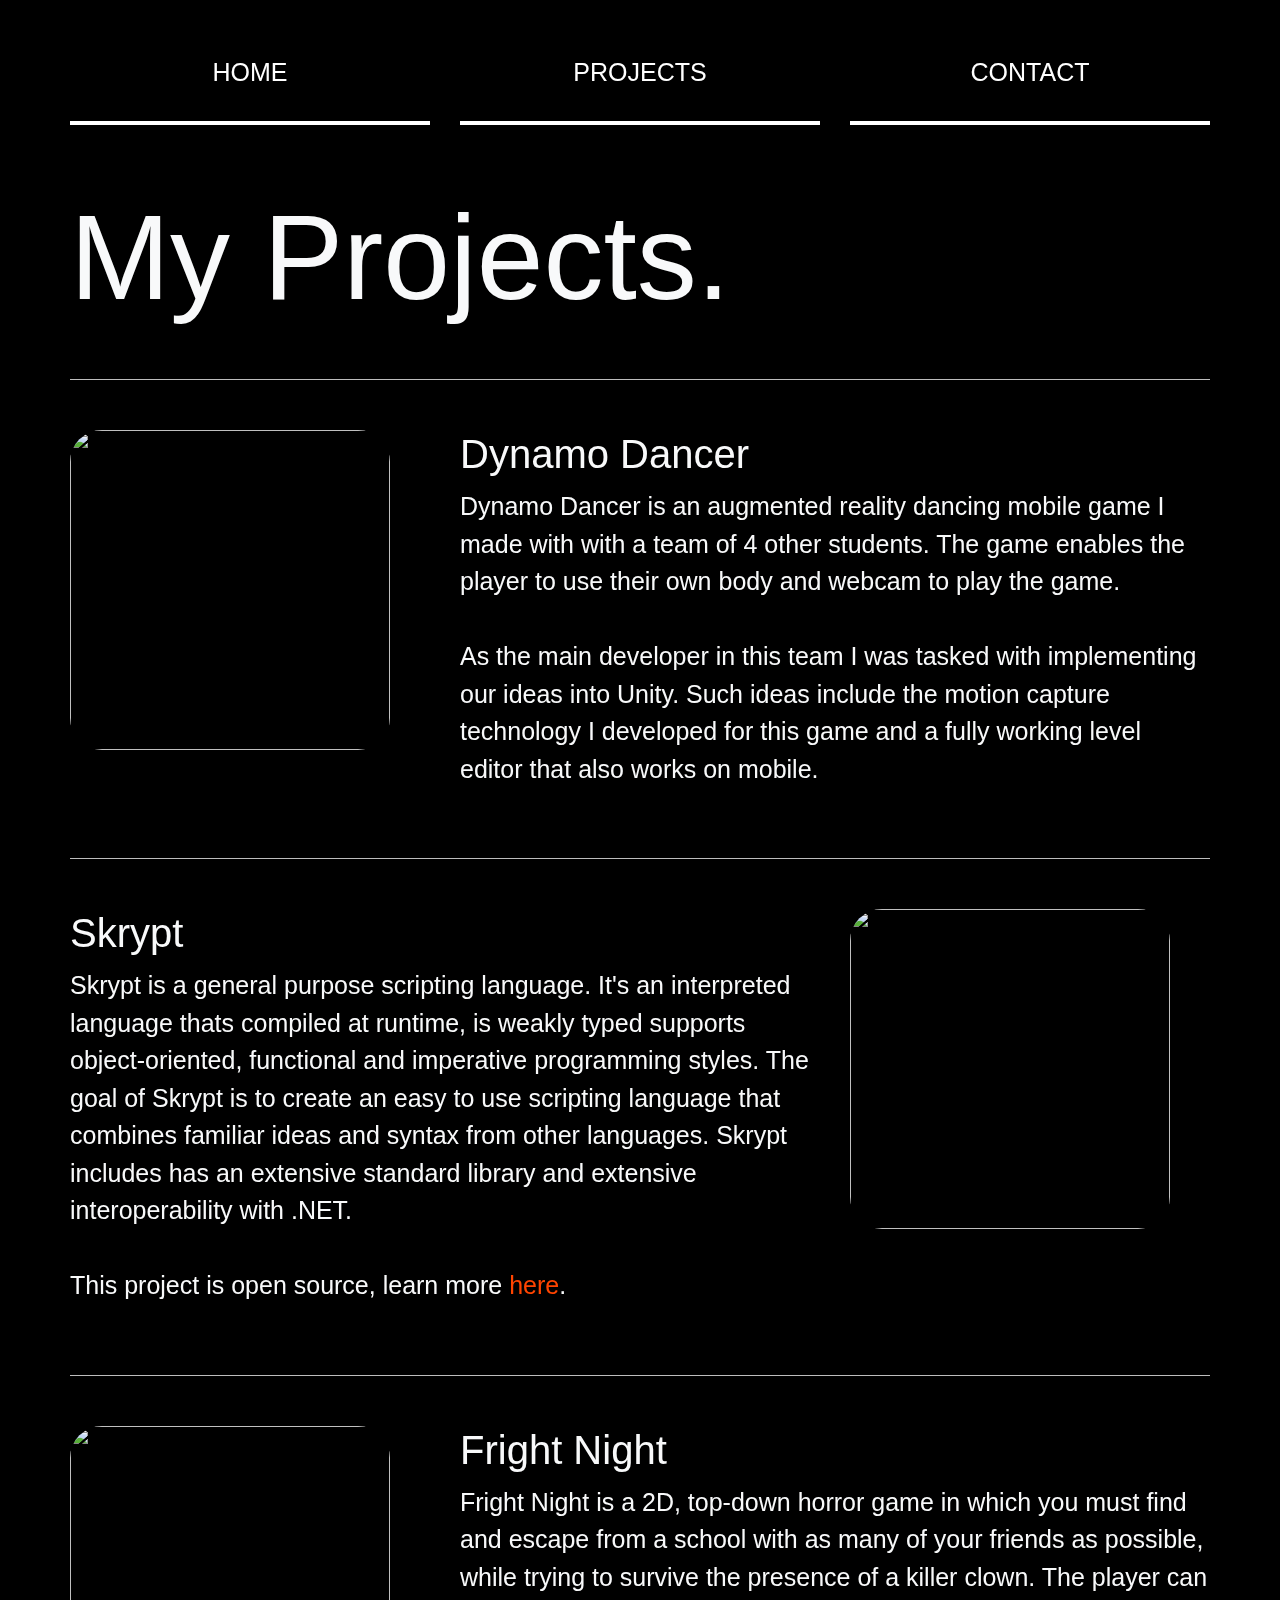
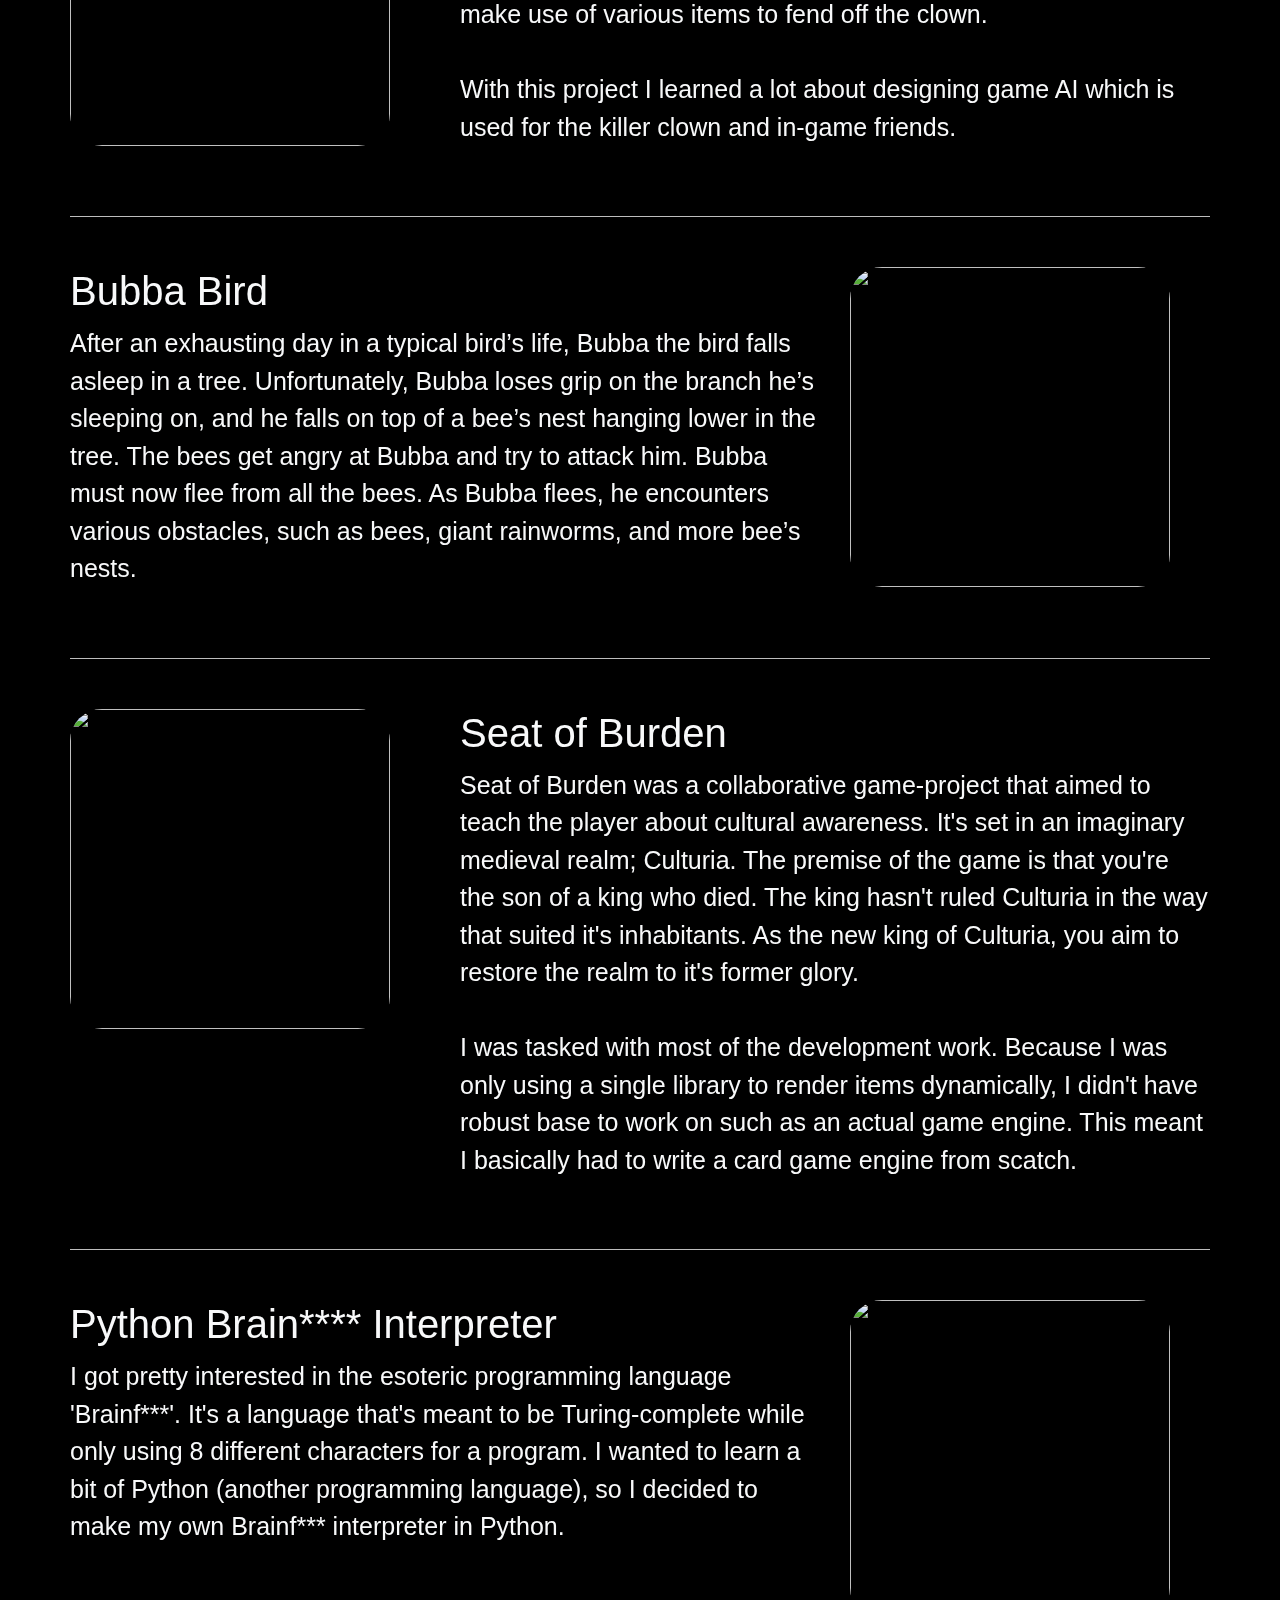
==== projects.html @ 6ac4deab "more responsive" ====
<!doctype html>
<html lang="en">

<head>
    <!-- Required meta tags -->
    <meta charset="utf-8">
    <meta name="viewport" content="width=device-width, initial-scale=0.1">

    <!-- Bootstrap CSS -->
    <link rel="stylesheet" href="https://maxcdn.bootstrapcdn.com/bootstrap/4.0.0/css/bootstrap.min.css" integrity="sha384-Gn5384xqQ1aoWXA+058RXPxPg6fy4IWvTNh0E263XmFcJlSAwiGgFAW/dAiS6JXm"
        crossorigin="anonymous">

    <link rel="stylesheet" type="text/css" href="css/misc.css">

    <title>Yoran Mandema</title>
</head>

<body>

    <div class="bg"></div>

    <main role="main">
        <!-- <h1 class="display-3 portfolio-title" align="center">Yoran Mandema</h1> -->

        <div class="container" style="height: 100%;">

            <div class="row button-container">
                <div class="col-md-4">
                    <button onclick="location.href='index.html'" type="button" class="btn btn-primary btn-lg btn-block btn-dark" class="button">HOME<span class="caret pull-right"></span>
                    </button>
                </div>

                <div class="col-md-4">
                    <button onclick="location.href='projects.html'" type="button" class="btn btn-primary btn-lg btn-block btn-dark" class="button">PROJECTS<span class="caret pull-right"></span>
                    </button>
                </div>
                <div class="col-md-4">
                    <button onclick="location.href='contact.html'" type="button" class="btn btn-primary btn-lg btn-block btn-dark" class="button">CONTACT<span class="caret pull-right"></span>
                    </button>
                </div>
            </div>

            <div class="row">
                <div class="col-md-12">
                    <h1 class="display-1 text-light">My Projects.</h1>
                    <hr>
                </div>

                <div class="col-md-4"> <img src="images/dynamodancer.png" class="img-fluid img-rounded"> </div>
                <div class="col-md-8">
                    <h2  class="text-light">Dynamo Dancer</h2>
                    <p class="lead text-light">Dynamo Dancer is an augmented reality dancing <b>mobile game</b> I made with with a team of 4 other students. 
                    The game enables the player to use their own body and webcam to play the game.<br><br>As the main developer
                    in this team I was tasked with implementing our ideas into Unity. Such ideas include the <b>motion 
                    capture technology</b> I developed for this game and a fully working <b>level editor</b> that also works on mobile.</p>
                </div>

                <div class="col-md-12"> <hr> </div>

                <div class="col-md-8">
                    <h2 class="text-light">Skrypt</h2>
                    <p class="lead text-light">Skrypt is a <b>general purpose scripting language</b>. It's an interpreted language thats compiled at runtime, is weakly typed supports object-oriented, functional and imperative programming styles. The goal of Skrypt is to create an easy to use scripting language that combines familiar ideas and syntax from other languages. Skrypt includes has an extensive standard library and extensive interoperability with .NET.
                    <br><br>This project is <b>open source</b>, learn more <a href="https://github.com/yoranmandema/Skrypt-Language" target="_blank">here</a>.</p>
                </div>
                <div class="col-md-4"> <img src="images/skryptlogo.png" class="img-fluid img-rounded"> </div>

                <div class="col-md-12"> <hr> </div>

                <div class="col-md-4"> <img src="images/frightnight.png" class="img-fluid img-rounded"> </div>

                <div class="col-md-8">
                    <h2  class="text-light">Fright Night</h2>
                    <p class="lead text-light">Fright Night is a 2D, top-down horror game in which you must find and escape from a school with
                        as many of your friends as possible, while trying to survive the presence of a killer clown.
                        The player can make use of various items to fend off the clown. <br><br>
                        With this project I learned a lot about designing <b>game AI</b> which is used for the killer clown 
                        and in-game friends.
                    </p>
                </div>

                <div class="col-md-12"> <hr> </div>

                <div class="col-md-8">
                    <h2  class="text-light">Bubba Bird</h2>
                    <p class="lead text-light">After an exhausting day in a typical bird’s life, Bubba the bird falls asleep in a tree.
                        Unfortunately, Bubba loses grip on the branch he’s sleeping on, and he falls on top of a bee’s
                        nest hanging lower in the tree. The bees get angry at Bubba and try to attack him. Bubba must
                        now flee from all the bees. As Bubba flees, he encounters various obstacles, such as bees,
                        giant rainworms, and more bee’s nests. </p>
                </div>
                <div class="col-md-4"> <img src="images/bubba.png" class="img-fluid img-rounded"> </div>

                <div class="col-md-12"> <hr> </div>

                <div class="col-md-4"> <img src="images/seatofburden.gif" class="img-fluid img-rounded"> </div>
                <div class="col-md-8">
                    <h2  class="text-light">Seat of Burden</h2>
                    <p class="lead text-light">Seat of Burden was a collaborative game-project that aimed to teach the player about cultural
                        awareness. It's set in an imaginary medieval realm; Culturia. The premise of the game is that
                        you're the son of a king who died. The king hasn't ruled Culturia in the way that suited it's
                        inhabitants. As the new king of Culturia, you aim to restore the realm to it's former glory.
                        <br><br> I was tasked with most of the development work. Because I was only using a single 
                        library to render items dynamically, I didn't have robust base to work on such as an actual 
                        game engine. This meant I basically had to write a <b>card game engine</b> from scatch.</p>
                </div>

                <div class="col-md-12"> <hr> </div>

                <div class="col-md-8">
                    <h2  class="text-light">Python Brain**** Interpreter</h2>
                    <p class="lead text-light">I got pretty interested in the esoteric programming language 'Brainf***'. It's a language that's
                        meant to be Turing-complete while only using 8 different characters for a program. I wanted to
                        learn a bit of Python (another programming language), so I decided to make my own Brainf***
                        interpreter in Python.</p>
                </div>
                <div class="col-md-4"> <img src="images/brainf.png" class="img-fluid img-rounded"> </div>
                <div class="col-md-12"> <hr> </div>
            </div>
        </div>
    </main>

    <script src="js/jquery-3.3.1.min.js"></script>
    <script src="js/bootstrap.min.js"></script>
    <script src="js/popper.min.js"></script>
</body>

</html>
---- css/misc.css ----
html,body,main {
    margin: 0;
    height: 100%;

    font-size: 20px;
    text-shadow: 1px 2px 4px #000000;
}

body {
    background-color: black;
}

h1 {
    font-size: 100;
}

hr {
    margin-top: 50px;
    margin-bottom: 50px;
    background: rgb(211, 211, 211);
}

a {
    color: #FF4400;
}   

.bg {
    background-image: url("../images/bhanu.jpg");
    background-size: cover;
    display: block;
    filter: contrast(0.7) blur(5px) brightness(0.6);
    -webkit-filter: contrast(0.7) blur(5px) brightness(0.6);
    height: 100%;
    left: 0;
    position: fixed;
    right: 0;
    z-index: -1;
    transform: scale(1.1); 
}

.img-rounded {
    object-fit: cover;
    width: 320px;
    height: 320px;
    border-radius: 10%;
}

.container {
    /* background: #ffffff; */
    border-radius: 10px;
    padding: 0;
}

.portfolio-title {
    padding: 50px;
}

.flex-center-vertically {
    display: flex;
    justify-content: center;
    flex-direction: column;
    height: 400px;
}

.button-container{
    text-align:center;
    padding-top: 25px;
    padding-bottom: 60px;
}

.btn {
    background-color: Transparent;
    border-radius: 0px;
    height: 100px;
    border: 0;
    border-bottom: 4px solid white;
    text-shadow: 2px 2px 4px #000000;
}

@media (max-width: 575.98px) {
    .display-1 {
        font-size: 1rem;
        font-weight: 300;
        line-height: 1.0;
    }

    .display-2 {
        font-size: 2.75rem;
        font-weight: 300;
        line-height: 1.0;
    }

    .display-3 {
        font-size: 2.25rem;
        font-weight: 300;
        line-height: 1.0;
    }

    .display-4 {
        font-size: 1.75rem;
        font-weight: 300;
        line-height: 1.0;
    }

}
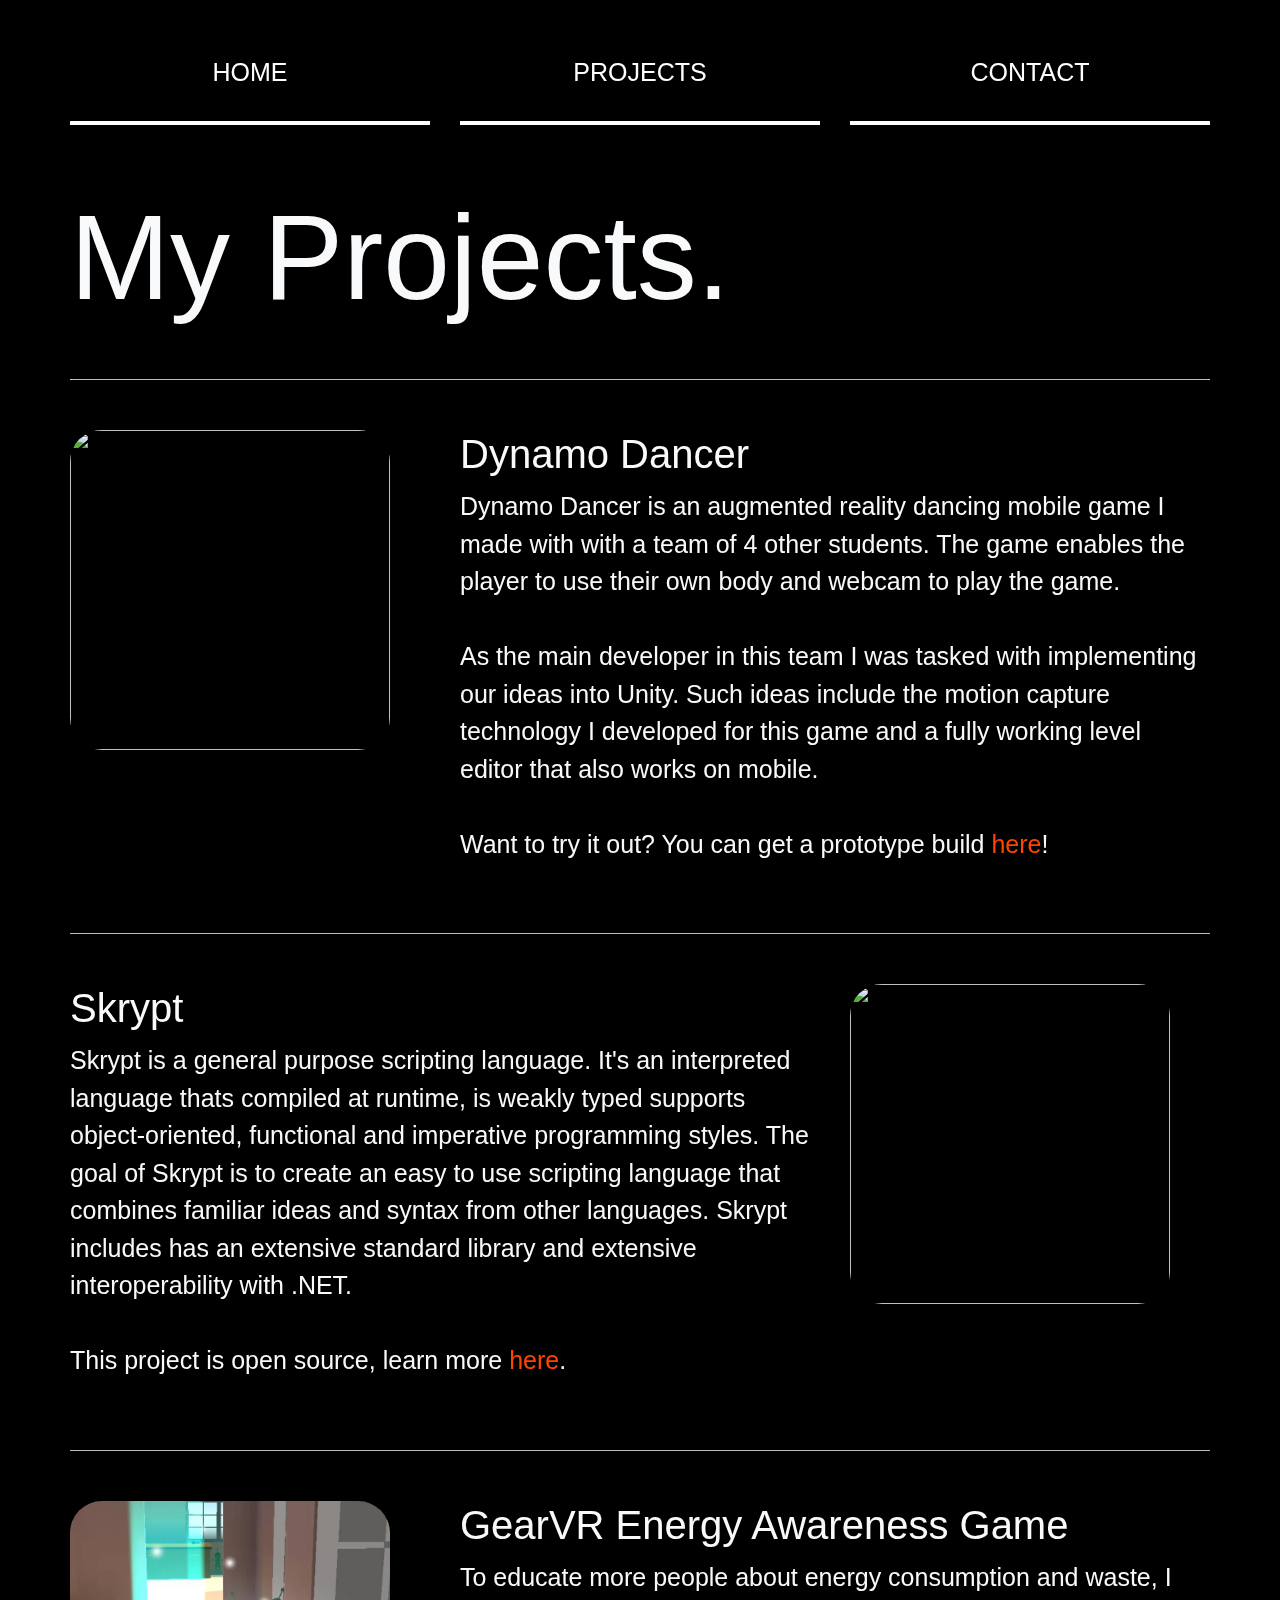
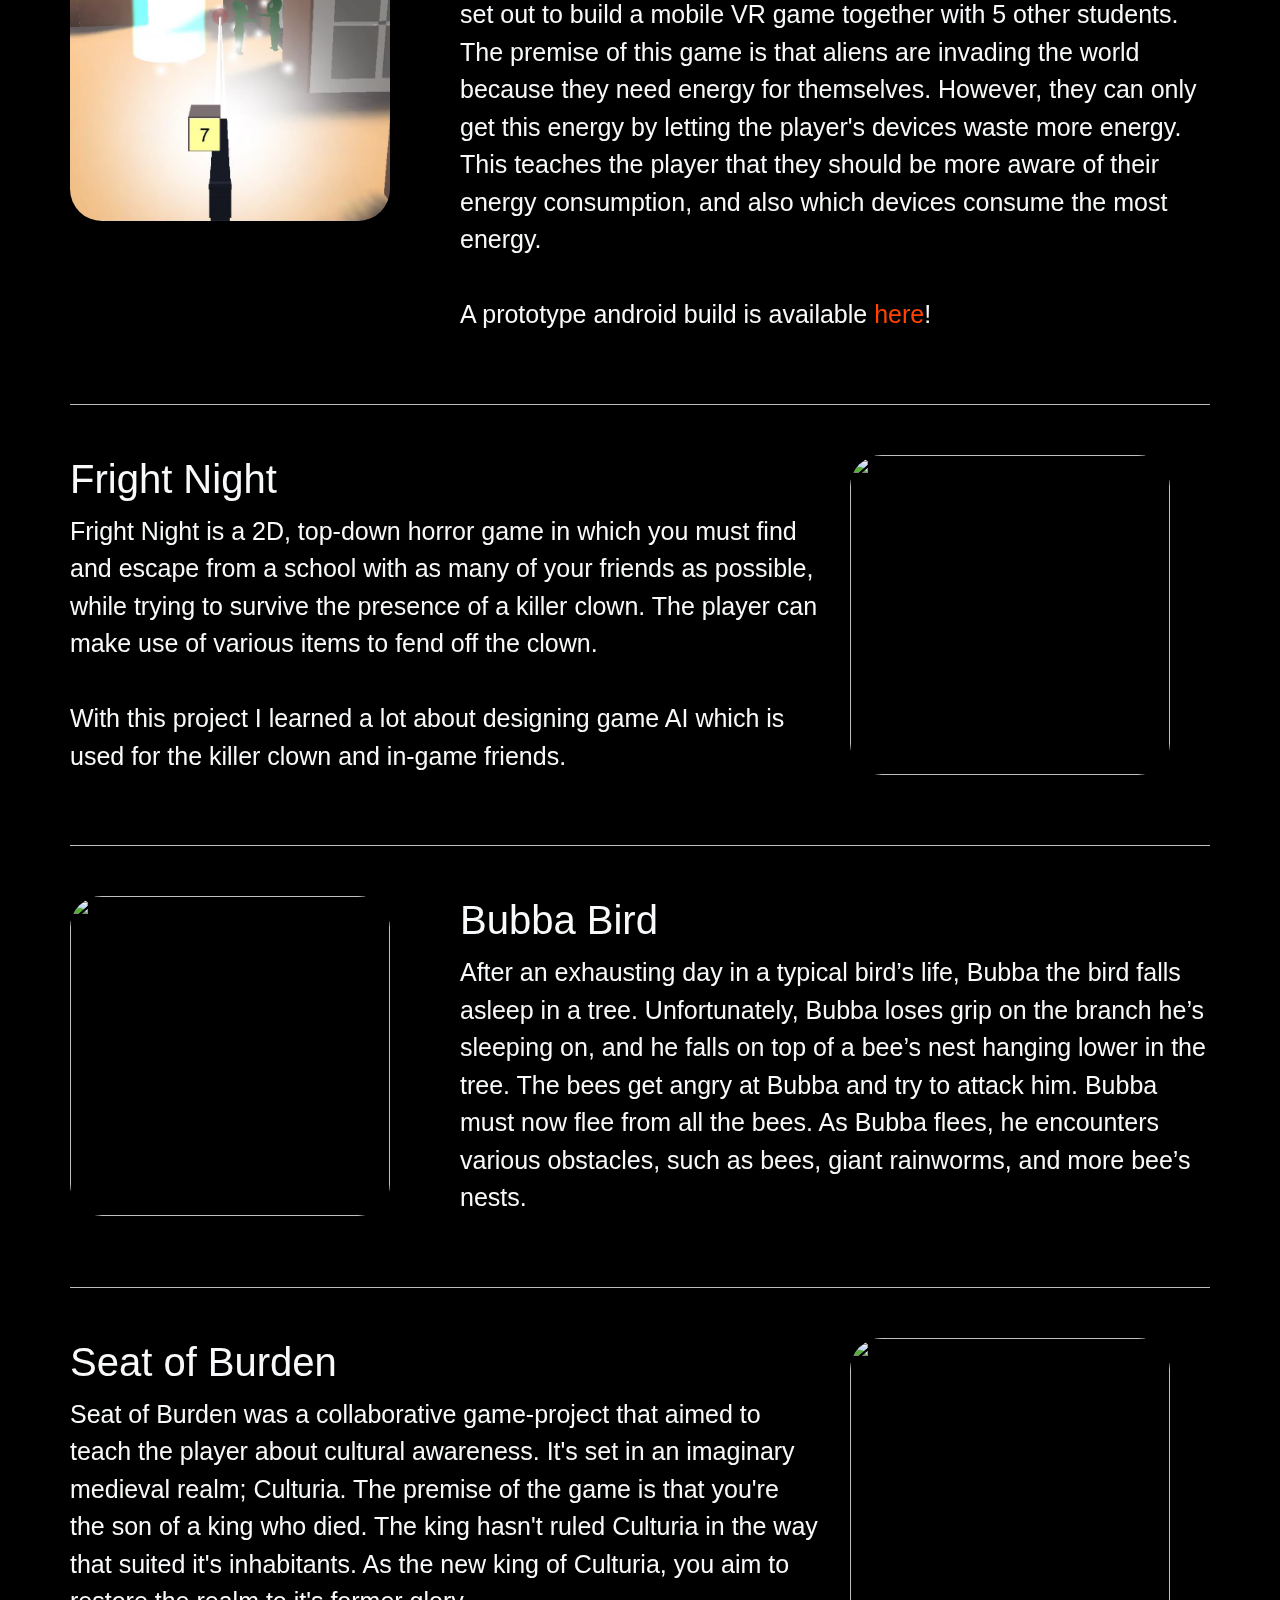
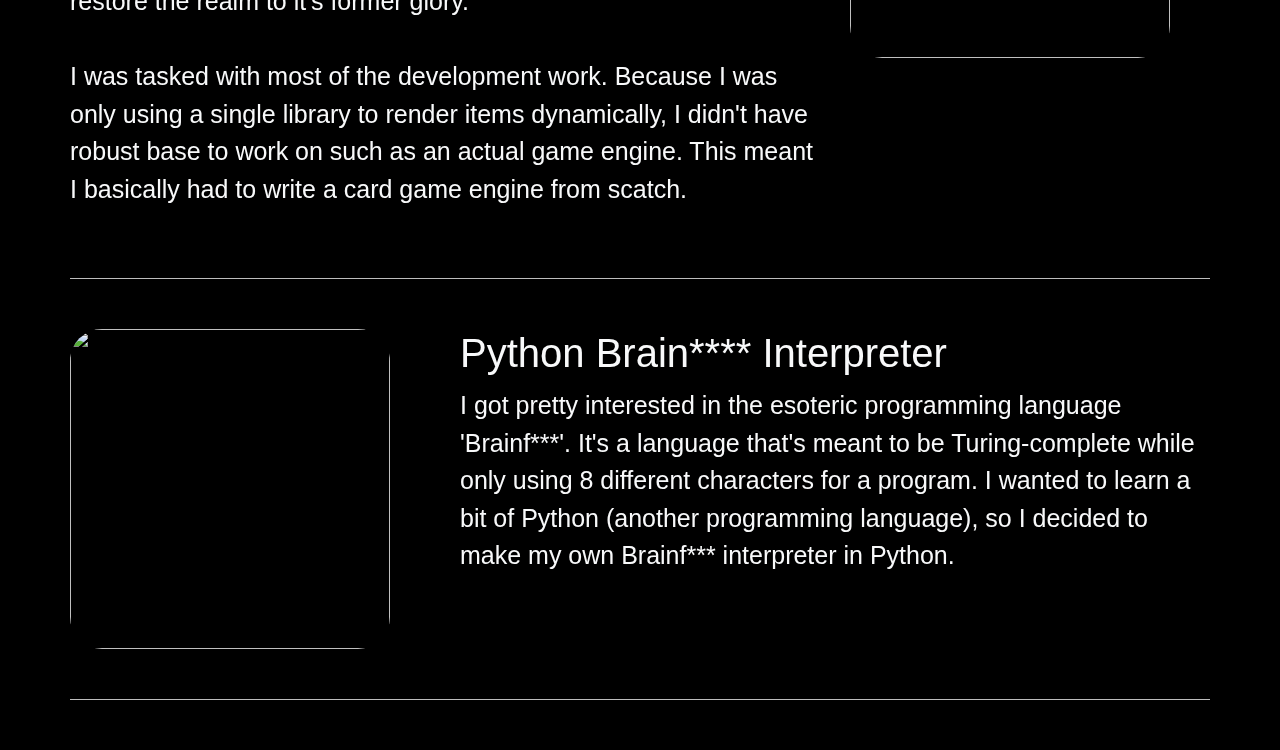
==== commit 1452a957: "update portfolio" ====
--- a/projects.html
+++ b/projects.html
@@ -52,7 +52,7 @@
                     <p class="lead text-light">Dynamo Dancer is an augmented reality dancing <b>mobile game</b> I made with with a team of 4 other students. 
                     The game enables the player to use their own body and webcam to play the game.<br><br>As the main developer
                     in this team I was tasked with implementing our ideas into Unity. Such ideas include the <b>motion 
-                    capture technology</b> I developed for this game and a fully working <b>level editor</b> that also works on mobile.</p>
+                    capture technology</b> I developed for this game and a fully working <b>level editor</b> that also works on mobile. <br><br>Want to try it out? You can get a prototype build <a href="https://github.com/yoranmandema/Prototypes/releases/tag/1.0" target="_blank">here</a>!</p>
                 </div>
 
                 <div class="col-md-12"> <hr> </div>
@@ -63,10 +63,20 @@
                     <br><br>This project is <b>open source</b>, learn more <a href="https://github.com/yoranmandema/Skrypt-Language" target="_blank">here</a>.</p>
                 </div>
                 <div class="col-md-4"> <img src="images/skryptlogo.png" class="img-fluid img-rounded"> </div>
+                <div class="col-md-12"> <hr> </div>
+
+                <div class="col-md-4"> <img src="images/alieninvasion.png" class="img-fluid img-rounded"> </div>
+
+                <div class="col-md-8">
+                    <h2  class="text-light">GearVR Energy Awareness Game</h2>
+                    <p class="lead text-light">
+                        To educate more people about energy consumption and waste, I set out to build a mobile VR game together with 5 other students. The premise of this game is that aliens are invading the world because they need energy for themselves. However, they can only get this energy by letting the player's devices waste more energy. This teaches the player that they should be more aware of their energy consumption, and also which devices consume the most energy.<br><br>
+
+                        A prototype android build is available <a href="https://github.com/yoranmandema/Prototypes/releases/tag/1.1" target="_blank">here</a>!
+                    </p>
+                </div>
 
                 <div class="col-md-12"> <hr> </div>
-
-                <div class="col-md-4"> <img src="images/frightnight.png" class="img-fluid img-rounded"> </div>
 
                 <div class="col-md-8">
                     <h2  class="text-light">Fright Night</h2>
@@ -78,7 +88,11 @@
                     </p>
                 </div>
 
+                <div class="col-md-4"> <img src="images/frightnight.png" class="img-fluid img-rounded"> </div>
+
                 <div class="col-md-12"> <hr> </div>
+
+                <div class="col-md-4"> <img src="images/bubba.png" class="img-fluid img-rounded"> </div>
 
                 <div class="col-md-8">
                     <h2  class="text-light">Bubba Bird</h2>
@@ -88,11 +102,9 @@
                         now flee from all the bees. As Bubba flees, he encounters various obstacles, such as bees,
                         giant rainworms, and more bee’s nests. </p>
                 </div>
-                <div class="col-md-4"> <img src="images/bubba.png" class="img-fluid img-rounded"> </div>
 
                 <div class="col-md-12"> <hr> </div>
 
-                <div class="col-md-4"> <img src="images/seatofburden.gif" class="img-fluid img-rounded"> </div>
                 <div class="col-md-8">
                     <h2  class="text-light">Seat of Burden</h2>
                     <p class="lead text-light">Seat of Burden was a collaborative game-project that aimed to teach the player about cultural
@@ -104,7 +116,11 @@
                         game engine. This meant I basically had to write a <b>card game engine</b> from scatch.</p>
                 </div>
 
+                <div class="col-md-4"> <img src="images/seatofburden.gif" class="img-fluid img-rounded"> </div>
+
                 <div class="col-md-12"> <hr> </div>
+
+                <div class="col-md-4"> <img src="images/brainf.png" class="img-fluid img-rounded"> </div>
 
                 <div class="col-md-8">
                     <h2  class="text-light">Python Brain**** Interpreter</h2>
@@ -113,7 +129,6 @@
                         learn a bit of Python (another programming language), so I decided to make my own Brainf***
                         interpreter in Python.</p>
                 </div>
-                <div class="col-md-4"> <img src="images/brainf.png" class="img-fluid img-rounded"> </div>
                 <div class="col-md-12"> <hr> </div>
             </div>
         </div>
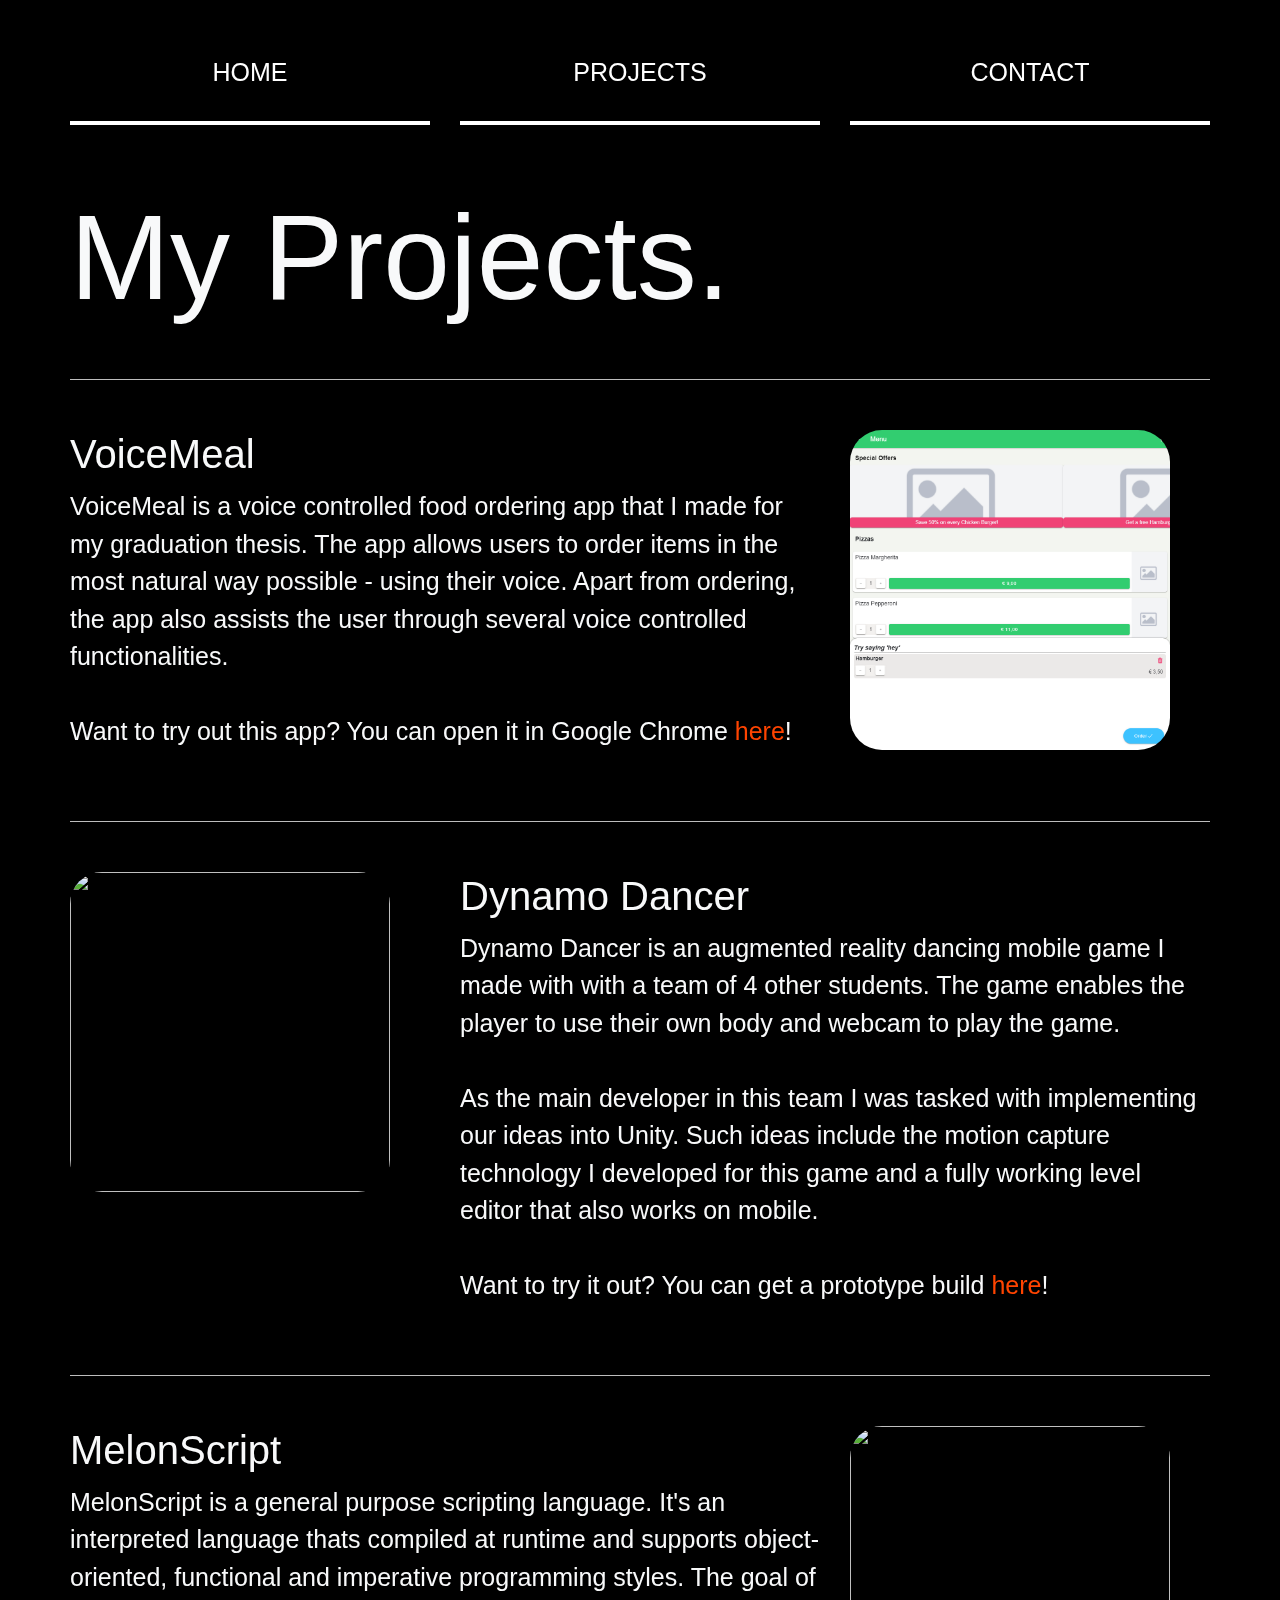
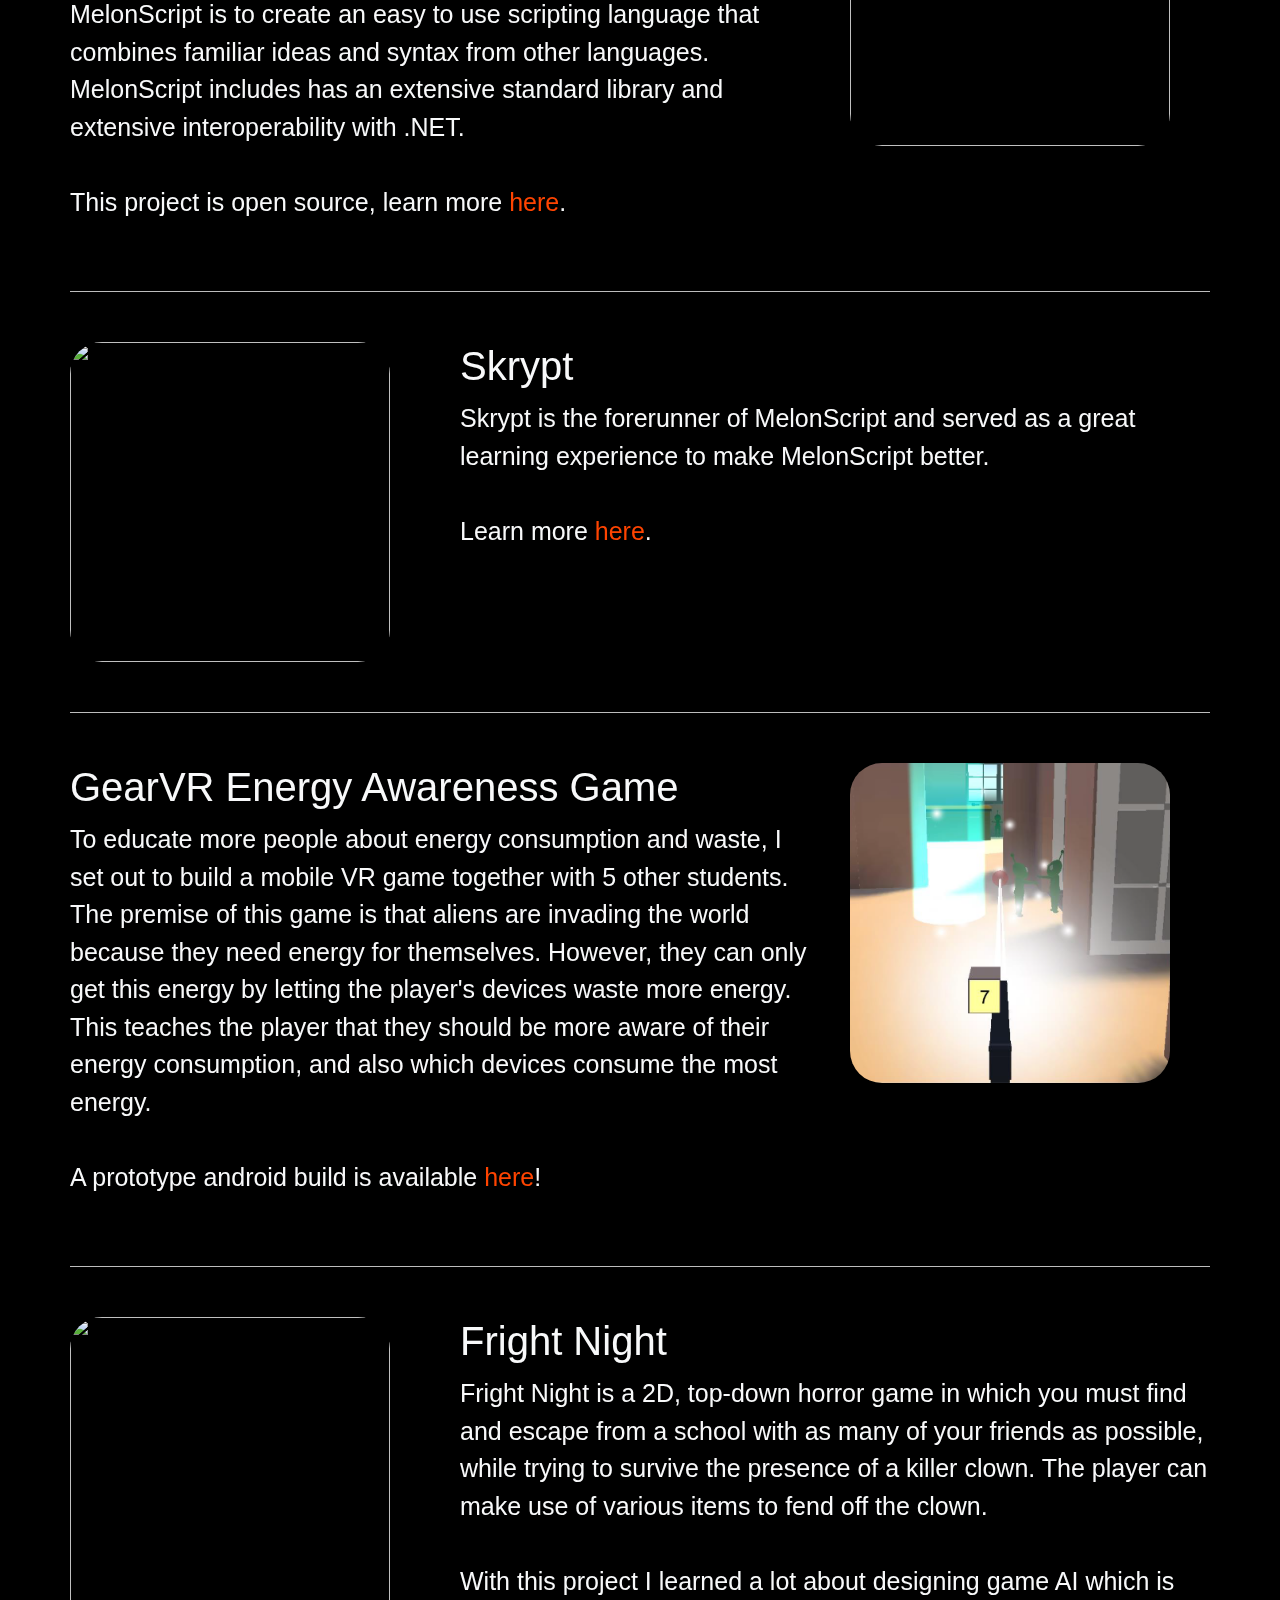
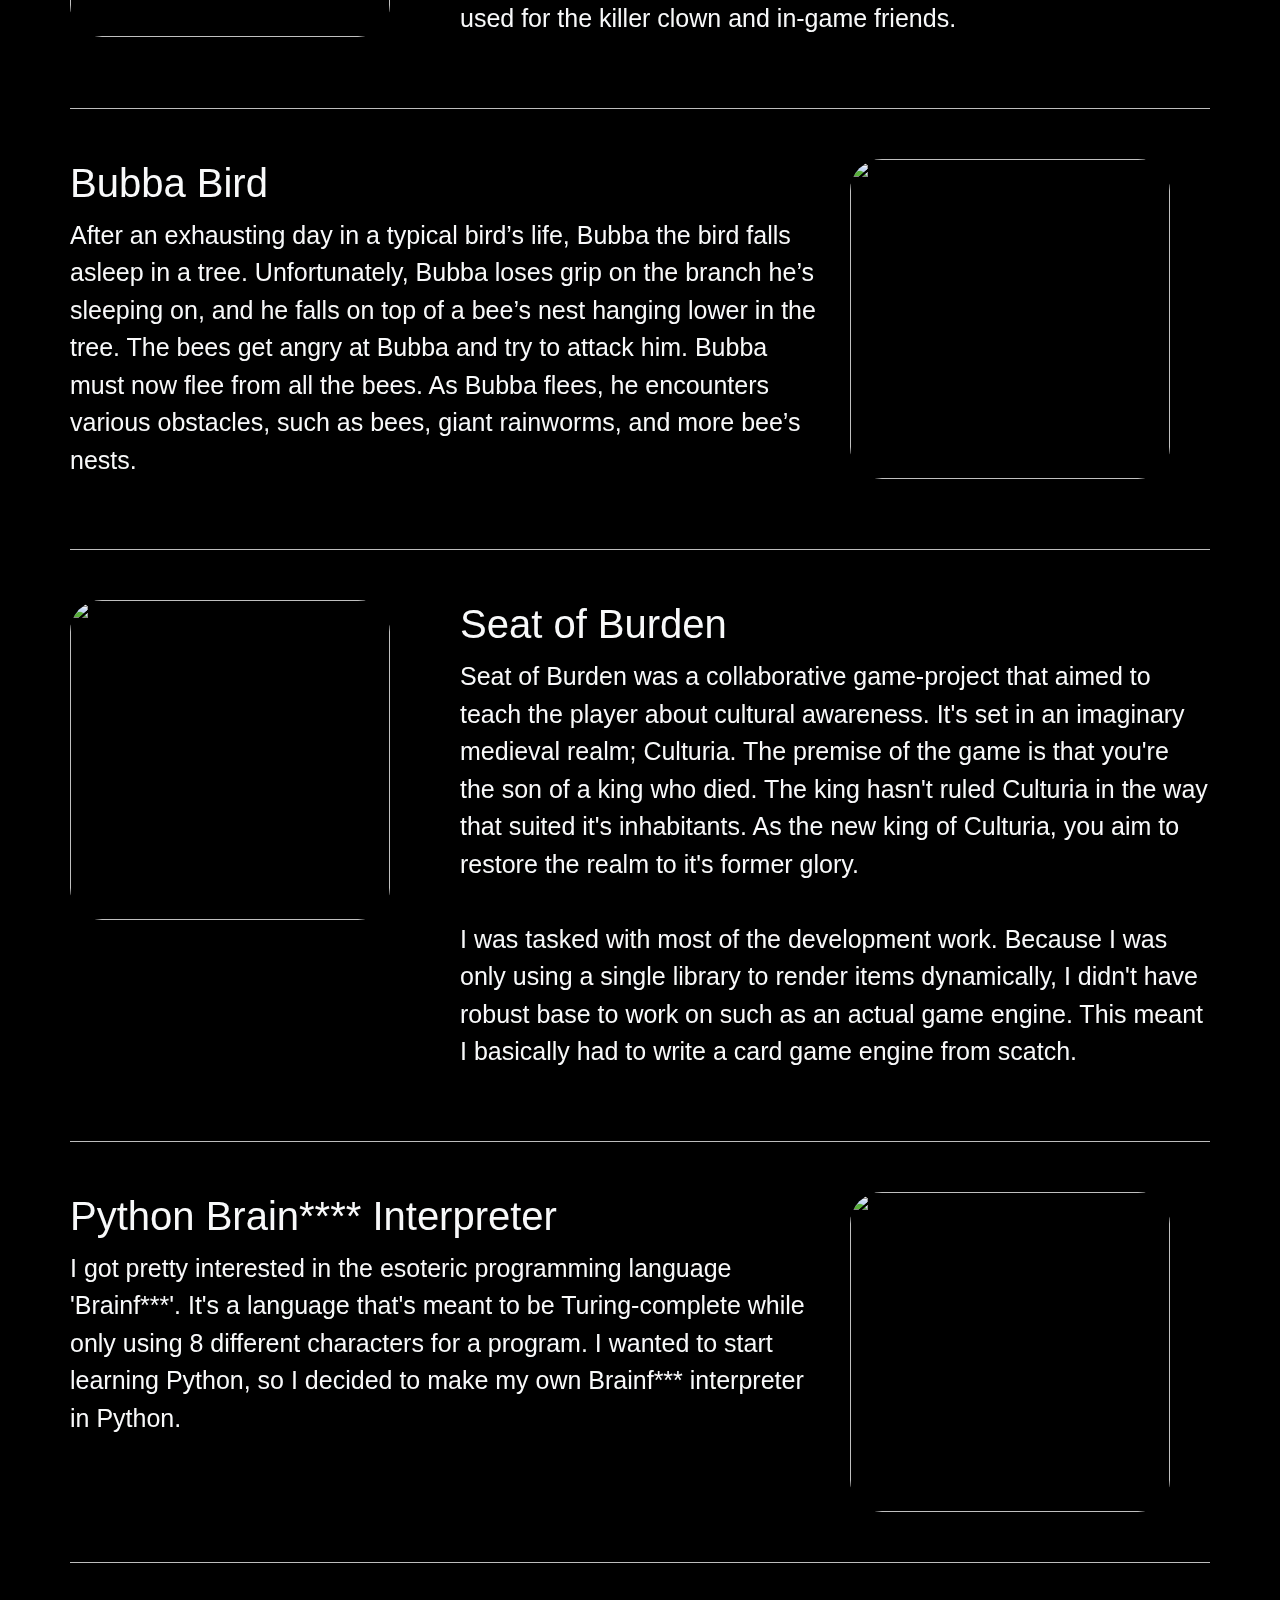
==== commit d903005c: "update june 2021" ====
--- a/projects.html
+++ b/projects.html
@@ -45,6 +45,15 @@
                     <h1 class="display-1 text-light">My Projects.</h1>
                     <hr>
                 </div>
+                 
+                <div class="col-md-8">
+                    <h2 class="text-light">VoiceMeal</h2>
+                    <p class="lead text-light">VoiceMeal is a voice controlled food ordering app that I made for my <b>graduation thesis</b>. The app allows users to order items in the most natural way possible - using their voice. Apart from ordering, the app also assists the user through several voice controlled functionalities. 
+                    <br><br>Want to try out this app? You can open it in Google Chrome <a href="https://nlp.staging.octoblue.nl/menu" target="_blank">here</a>!</p>
+                </div>
+                <div class="col-md-4"> <img src="images/voicemeal.png" class="img-fluid img-rounded"> </div>
+
+                <div class="col-md-12"> <hr> </div>
 
                 <div class="col-md-4"> <img src="images/dynamodancer.png" class="img-fluid img-rounded"> </div>
                 <div class="col-md-8">
@@ -58,14 +67,22 @@
                 <div class="col-md-12"> <hr> </div>
 
                 <div class="col-md-8">
-                    <h2 class="text-light">Skrypt</h2>
-                    <p class="lead text-light">Skrypt is a <b>general purpose scripting language</b>. It's an interpreted language thats compiled at runtime, is weakly typed supports object-oriented, functional and imperative programming styles. The goal of Skrypt is to create an easy to use scripting language that combines familiar ideas and syntax from other languages. Skrypt includes has an extensive standard library and extensive interoperability with .NET.
-                    <br><br>This project is <b>open source</b>, learn more <a href="https://github.com/yoranmandema/Skrypt-Language" target="_blank">here</a>.</p>
+                    <h2 class="text-light">MelonScript</h2>
+                    <p class="lead text-light">MelonScript is a <b>general purpose scripting language</b>. It's an interpreted language thats compiled at runtime and supports object-oriented, functional and imperative programming styles. The goal of MelonScript is to create an easy to use scripting language that combines familiar ideas and syntax from other languages. MelonScript includes has an extensive standard library and extensive interoperability with .NET.
+                    <br><br>This project is <b>open source</b>, learn more <a href="https://github.com/yoranmandema/MelonLanguage" target="_blank">here</a>.</p>
                 </div>
-                <div class="col-md-4"> <img src="images/skryptlogo.png" class="img-fluid img-rounded"> </div>
+                <div class="col-md-4"> <img src="images/melonscript.png" class="img-fluid img-rounded"> </div>
+
                 <div class="col-md-12"> <hr> </div>
 
-                <div class="col-md-4"> <img src="images/alieninvasion.png" class="img-fluid img-rounded"> </div>
+                <div class="col-md-4"> <img src="images/skryptlogo.png" class="img-fluid img-rounded"> </div>
+                <div class="col-md-8">
+                    <h2 class="text-light">Skrypt</h2>
+                    <p class="lead text-light">Skrypt is the forerunner of MelonScript and served as a great learning experience to make MelonScript better.
+                    <br><br>Learn more <a href="https://github.com/yoranmandema/skrypt-language" target="_blank">here</a>.</p>
+                </div>
+                <div class="col-md-12"> <hr> </div>
+
 
                 <div class="col-md-8">
                     <h2  class="text-light">GearVR Energy Awareness Game</h2>
@@ -76,7 +93,11 @@
                     </p>
                 </div>
 
+                <div class="col-md-4"> <img src="images/alieninvasion.png" class="img-fluid img-rounded"> </div>
+
                 <div class="col-md-12"> <hr> </div>
+
+                <div class="col-md-4"> <img src="images/frightnight.png" class="img-fluid img-rounded"> </div>
 
                 <div class="col-md-8">
                     <h2  class="text-light">Fright Night</h2>
@@ -88,11 +109,9 @@
                     </p>
                 </div>
 
-                <div class="col-md-4"> <img src="images/frightnight.png" class="img-fluid img-rounded"> </div>
 
                 <div class="col-md-12"> <hr> </div>
 
-                <div class="col-md-4"> <img src="images/bubba.png" class="img-fluid img-rounded"> </div>
 
                 <div class="col-md-8">
                     <h2  class="text-light">Bubba Bird</h2>
@@ -103,7 +122,11 @@
                         giant rainworms, and more bee’s nests. </p>
                 </div>
 
+                <div class="col-md-4"> <img src="images/bubba.png" class="img-fluid img-rounded"> </div>
+
                 <div class="col-md-12"> <hr> </div>
+
+                <div class="col-md-4"> <img src="images/seatofburden.gif" class="img-fluid img-rounded"> </div>
 
                 <div class="col-md-8">
                     <h2  class="text-light">Seat of Burden</h2>
@@ -116,19 +139,19 @@
                         game engine. This meant I basically had to write a <b>card game engine</b> from scatch.</p>
                 </div>
 
-                <div class="col-md-4"> <img src="images/seatofburden.gif" class="img-fluid img-rounded"> </div>
 
                 <div class="col-md-12"> <hr> </div>
-
-                <div class="col-md-4"> <img src="images/brainf.png" class="img-fluid img-rounded"> </div>
 
                 <div class="col-md-8">
                     <h2  class="text-light">Python Brain**** Interpreter</h2>
                     <p class="lead text-light">I got pretty interested in the esoteric programming language 'Brainf***'. It's a language that's
                         meant to be Turing-complete while only using 8 different characters for a program. I wanted to
-                        learn a bit of Python (another programming language), so I decided to make my own Brainf***
+                        start learning Python, so I decided to make my own Brainf***
                         interpreter in Python.</p>
                 </div>
+                
+                <div class="col-md-4"> <img src="images/brainf.png" class="img-fluid img-rounded"> </div>
+
                 <div class="col-md-12"> <hr> </div>
             </div>
         </div>
--- a/css/misc.css
+++ b/css/misc.css
@@ -4,11 +4,12 @@
     height: 100%;
 
     font-size: 20px;
-    text-shadow: 1px 2px 4px #000000;
+    color: black;
+    text-shadow: 1px 1px 2px #00000079;
 }
 
 body {
-    background-color: black;
+    background-color: rgb(0, 0, 0);
 }
 
 h1 {
@@ -26,17 +27,17 @@
 }   
 
 .bg {
-    background-image: url("../images/bhanu.jpg");
+    background-image: url("../images/JelloAlbumDown.png");
     background-size: cover;
     display: block;
-    filter: contrast(0.7) blur(5px) brightness(0.6);
-    -webkit-filter: contrast(0.7) blur(5px) brightness(0.6);
+    filter: contrast(0.7) blur(24px) brightness(0.7);
+    -webkit-filter: contrast(0.7) blur(5px) brightness(0.7);
     height: 100%;
     left: 0;
     position: fixed;
     right: 0;
     z-index: -1;
-    transform: scale(1.1); 
+    transform: scale(1); 
 }
 
 .img-rounded {
@@ -80,7 +81,7 @@
 
 @media (max-width: 575.98px) {
     .display-1 {
-        font-size: 1rem;
+        font-size: 0.5rem;
         font-weight: 300;
         line-height: 1.0;
     }
